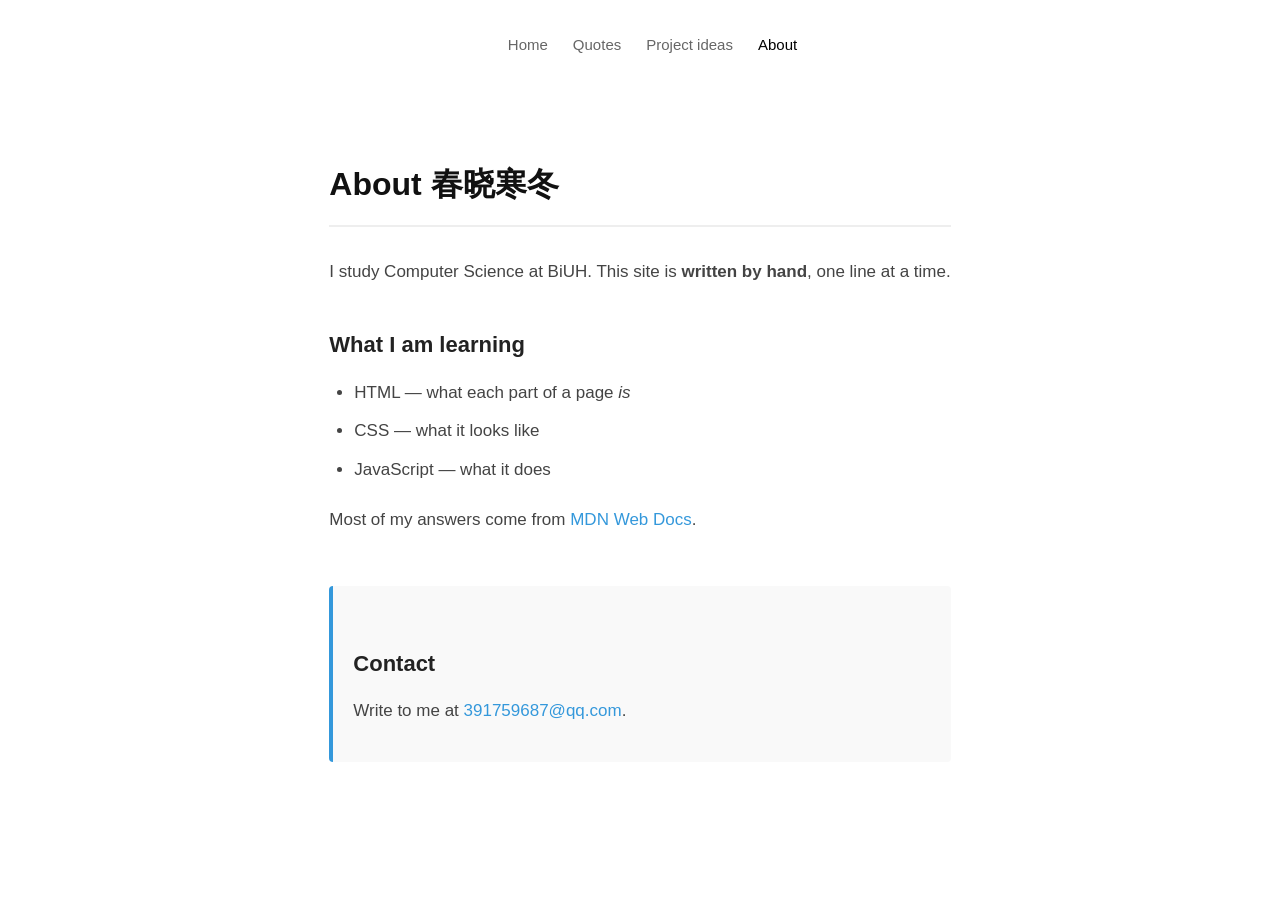
==== about.html @ f057547f "First commit: learning1" ====
<!DOCTYPE html>
<html lang="en">
<head>
    <meta charset="UTF-8">
    <meta name="viewport" content="width=device-width, initial-scale=1.0">
    <title>About - 春晓寒冬</title>
    <link rel="stylesheet" href="style.css">
    <style>
        /* 保持统一的白底黑字极简风格 */
        body {
            background-color: #ffffff;
            color: #333333;
        }
        
        .page-container {
            max-width: 700px;
            margin: 0 auto;
            padding: 40px 20px 80px;
        }

        h1 {
            font-size: 32px;
            margin-bottom: 30px;
            color: #111;
            border-bottom: 2px solid #eee;
            padding-bottom: 15px;
        }

        h2 {
            font-size: 22px;
            margin-top: 40px;
            margin-bottom: 15px;
            color: #222;
        }

        p {
            font-size: 17px;
            line-height: 1.8;
            margin-bottom: 15px;
            color: #444;
        }

        ul {
            margin-left: 25px;
            margin-bottom: 20px;
            line-height: 1.8;
            color: #444;
            font-size: 17px;
        }

        li {
            margin-bottom: 8px;
        }

        /* 链接样式 */
        a {
            color: #3498db;
            text-decoration: none;
            border-bottom: 1px solid transparent;
            transition: border-color 0.2s;
        }

        a:hover {
            border-bottom-color: #3498db;
        }

        /* 联系方式区域的小卡片装饰 */
        #contact {
            margin-top: 50px;
            padding: 20px;
            background-color: #f9f9f9;
            border-left: 4px solid #3498db;
            border-radius: 4px;
        }

        /* 深色模式适配 */
        body.dark-mode {
            background-color: #121212;
            color: #e0e0e0;
        }
        body.dark-mode h1 { color: #eee; border-color: #333; }
        body.dark-mode h2 { color: #ddd; }
        body.dark-mode p, body.dark-mode ul { color: #ccc; }
        body.dark-mode #contact { background-color: #1e1e1e; }
    </style>
</head>
<body>
    <!-- 顶部极简导航 (与前几页一致) -->
    <header>
        <nav>
            <ul>
                <li><a href="index.html">Home</a ></li>
                <li><a href="quotes.html">Quotes</a ></li>
                <li><a href="projects.html">Project ideas</a ></li>
                <!-- 当前在关于页，所以加 active -->
                <li><a href="about.html" class="active">About</a ></li>
            </ul>
        </nav>
    </header>

    <!-- 主体内容 -->
    <main class="page-container">
        <h1>About 春晓寒冬</h1>
        
        <p>I study Computer Science at BiUH. This site is 
            <strong>written by hand</strong>, one line at a time.
        </p >

        <h2>What I am learning</h2>
        <ul>
            <li>HTML — what each part of a page <em>is</em></li>
            <li>CSS — what it looks like</li>
            <li>JavaScript — what it does</li>
        </ul>
        
        <p>Most of my answers come from 
            <a href="https://developer.mozilla.org/" target="_blank">MDN Web Docs</a >.
        </p >

        <section id="contact">
            <h2>Contact</h2>
            <p>Write to me at 
                <a href="mailto:391759687@qq.com">391759687@qq.com</a >.
            </p >
        </section>
    </main>
</body>
</html>
---- style.css ----
/* 全局基础设置 */
* {
    margin: 0;
    padding: 0;
    box-sizing: border-box;
}

body {
    font-family: -apple-system, BlinkMacSystemFont, "Segoe UI", Roboto, "Helvetica Neue", Arial, sans-serif;
    background-color: #ffffff; /* 极简白底 */
    color: #333333;
    line-height: 1.6;
    display: flex;
    flex-direction: column;
    align-items: center; /* 让所有内容居中 */
}

/* 顶部导航栏 */
header {
    width: 100%;
    padding: 30px 20px;
    display: flex;
    justify-content: center; /* 导航居中 */
}

nav ul {
    list-style: none;
    display: flex;
    gap: 25px; /* 导航项之间的间距 */
}

nav a {
    text-decoration: none;
    color: #666666;
    font-size: 15px;
    transition: color 0.2s ease;
}

nav a:hover, nav a.active {
    color: #000000; /* 鼠标悬停或当前页面变成纯黑 */
}

/* 主容器（限制最大宽度，保持排版整齐） */
.container {
    width: 100%;
    max-width: 700px; /* 限制内容宽度，类似照片里的宽度 */
    padding: 0 20px 80px 20px;
}

/* 图片画廊 */
.image-gallery {
    display: flex;
    flex-direction: column;
    gap: 15px; /* 两张图片之间的间距 */
    margin-bottom: 40px;
}

.image-gallery img {
    width: 100%;
    height: auto;
    border-radius: 8px; /* 圆角效果 */
    object-fit: cover;
    box-shadow: 0 4px 6px rgba(0,0,0,0.05); /* 极浅的阴影增加立体感 */
}

/* 文字区域 */
.intro-text h1 {
    font-size: 32px;
    font-weight: bold;
    margin-bottom: 10px;
    color: #111;
}

.intro-text .subtitle {
    font-size: 18px;
    color: #555555;
    margin-bottom: 30px;
}

.intro-text h2 {
    font-size: 22px;
    margin-bottom: 15px;
    color: #111;
}

/* 列表链接样式 */
.site-links {
    list-style-position: inside; /* 让圆点缩进自然 */
    color: #333;
}

.site-links li {
    margin-bottom: 8px;
    font-size: 16px;
}

.site-links a {
    color: #0056b3; /* 经典的链接蓝色 */
    text-decoration: underline; /* 下划线 */
    text-decoration-color: rgba(0, 86, 179, 0.4); /* 下划线半透明显得不刺眼 */
    text-underline-offset: 3px; /* 下划线稍微往下挪一点 */
    transition: all 0.2s;
}

.site-links a:hover {
    color: #003d82;
    text-decoration-color: #003d82;
}

/* 响应式设计：手机端适配 */
@media (max-width: 600px) {
    nav ul {
        gap: 15px;
        flex-wrap: wrap; /* 如果屏幕太小，导航允许换行 */
        justify-content: center;
    }
    
    .intro-text h1 {
        font-size: 28px;
    }
    
    .intro-text .subtitle {
        font-size: 16px;
    }
}
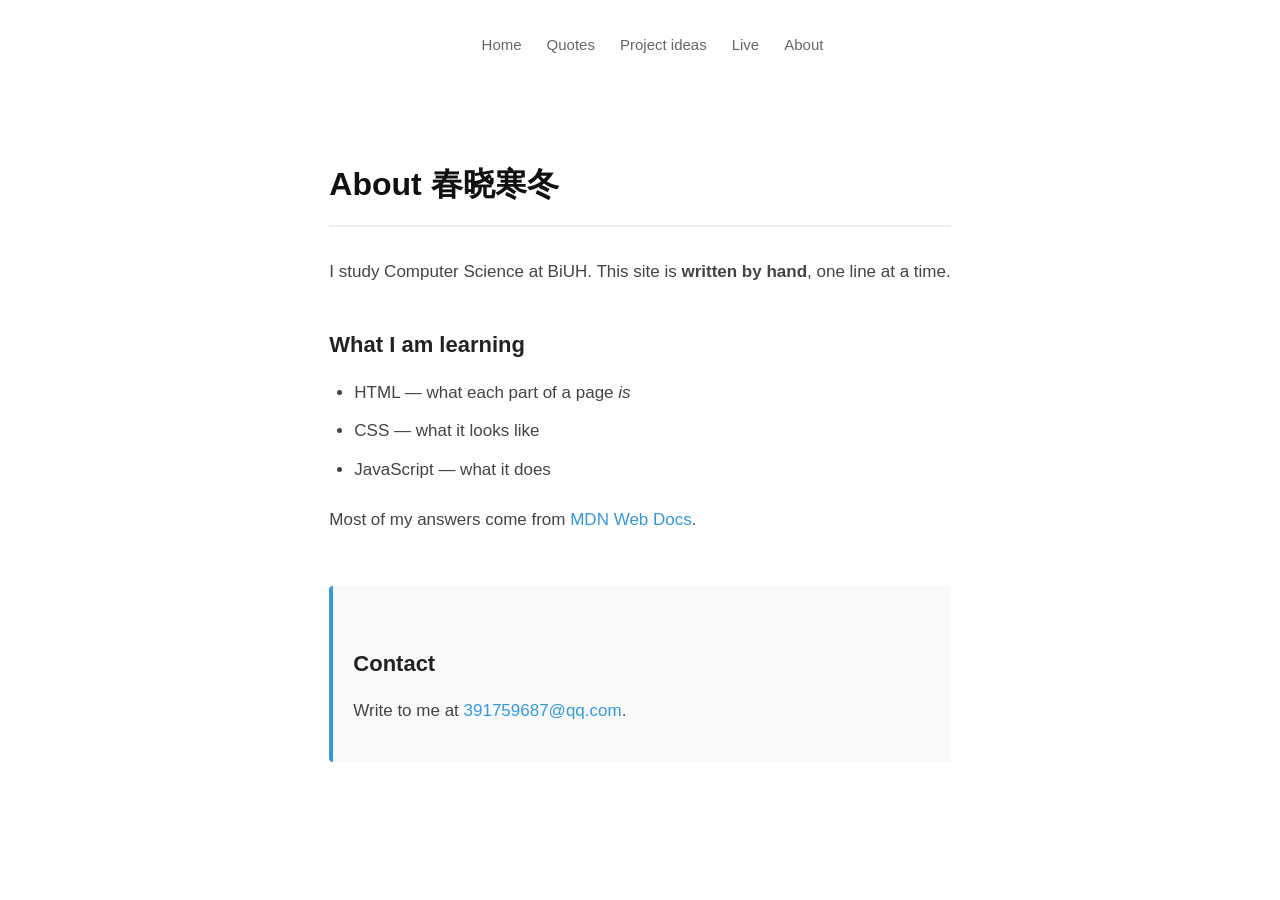
==== commit c1096ddc: "Add my website files" ====
--- a/about.html
+++ b/about.html
@@ -87,13 +87,14 @@
 <body>
     <!-- 顶部极简导航 (与前几页一致) -->
     <header>
-        <nav>
+               <nav>
             <ul>
-                <li><a href="index.html">Home</a ></li>
-                <li><a href="quotes.html">Quotes</a ></li>
-                <li><a href="projects.html">Project ideas</a ></li>
-                <!-- 当前在关于页，所以加 active -->
-                <li><a href="about.html" class="active">About</a ></li>
+                <li><a href="index.html">Home</a></li>
+                <li><a href="quotes.html">Quotes</a></li>
+                <li><a href="projects.html">Project ideas</a></li>
+                <!-- 把下面这行 Live 加进去 -->
+                <li><a href="live.html">Live</a></li> 
+                <li><a href="about.html">About</a></li>
             </ul>
         </nav>
     </header>
